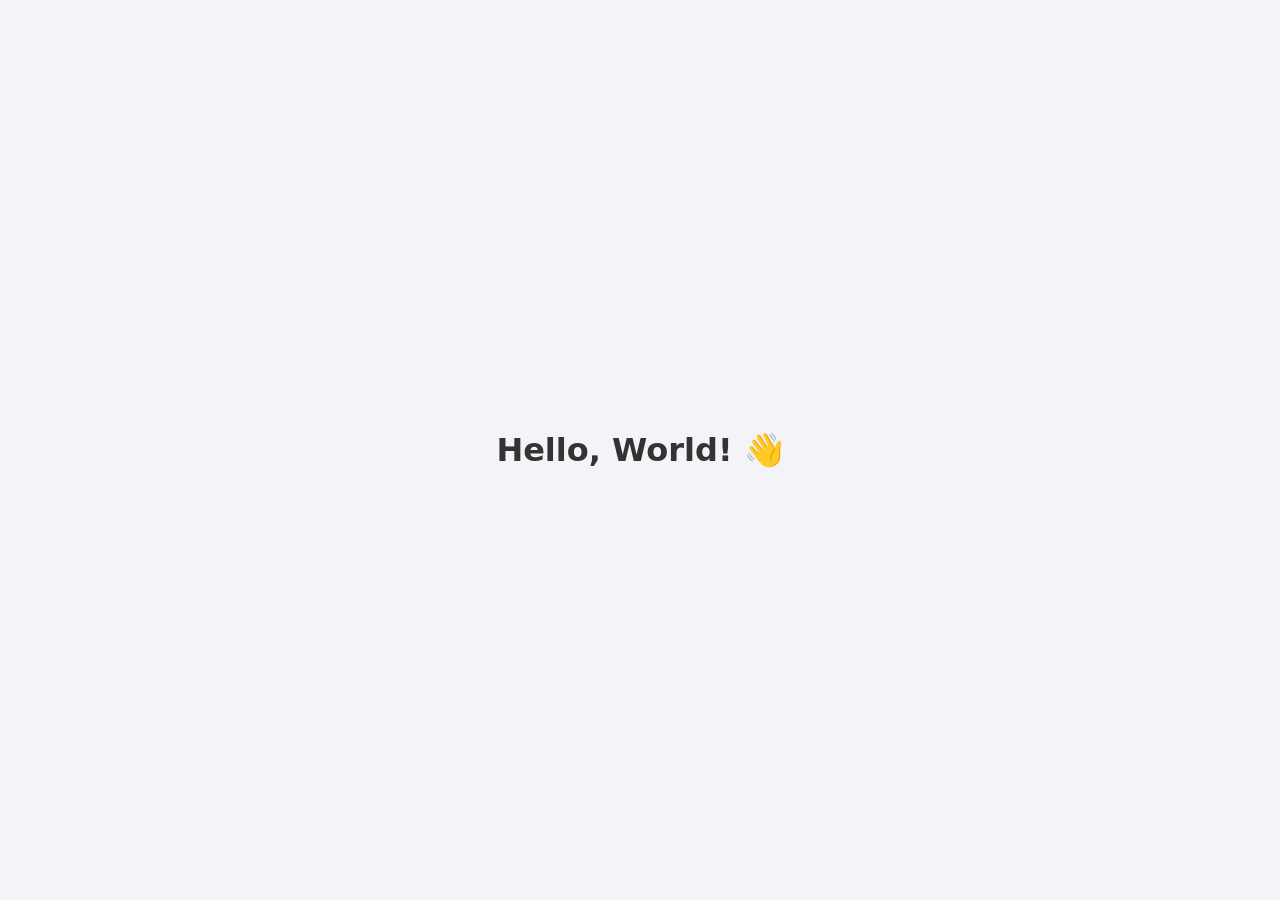
==== index.html @ c2a34e32 "Add hello world page for GitHub Pages test Co-Authored-By: Claude Sonnet 5.5 <noreply@anthropic.com>" ====
<!DOCTYPE html>
<html lang="en">
<head>
  <meta charset="UTF-8">
  <meta name="viewport" content="width=device-width, initial-scale=1.0">
  <title>Hello World</title>
  <style>
    body {
      font-family: system-ui, sans-serif;
      display: flex;
      align-items: center;
      justify-content: center;
      height: 100vh;
      margin: 0;
      background: #f4f4f8;
    }
    h1 { color: #333; }
  </style>
</head>
<body>
  <h1>Hello, World! 👋</h1>
</body>
</html>
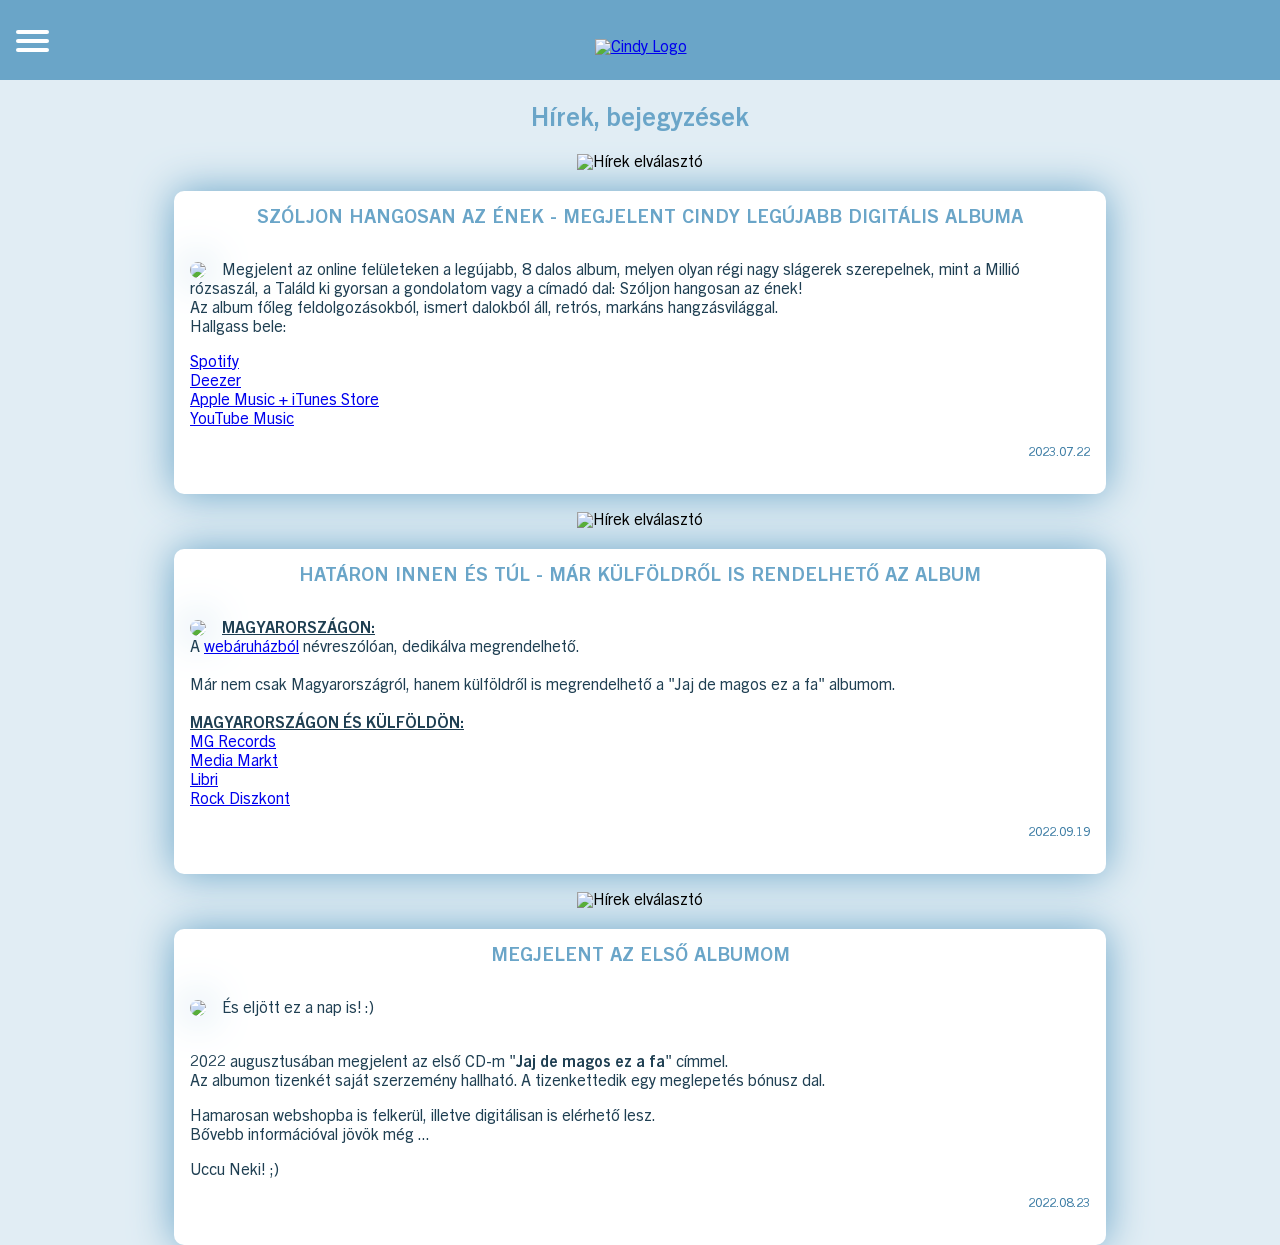
==== commit 27e7dbd2: "Initial copy" ====
--- a/index.html
+++ b/index.html
@@ -1,23 +1,263 @@
 <!DOCTYPE html>
-<html lang="en">
+<html lang="hu">
 <head>
-  <meta charset="UTF-8">
-  <meta name="viewport" content="width=device-width, initial-scale=1.0">
-  <title>Hello World</title>
-  <style>
-    body {
-      font-family: system-ui, sans-serif;
-      display: flex;
-      align-items: center;
-      justify-content: center;
-      height: 100vh;
-      margin: 0;
-      background: #f4f4f8;
-    }
-    h1 { color: #333; }
-  </style>
+    <!-- Global site tag (gtag.js) - Google Analytics -->
+    <script async="async" src="https://www.googletagmanager.com/gtag/js?id=G-7XT1B7VSJL"></script>
+    <script>
+        window.dataLayer = window.dataLayer || [];
+        function gtag(){dataLayer.push(arguments);}
+        gtag('js', new Date());
+
+        gtag('config', 'G-7XT1B7VSJL');
+    </script>
+
+    <meta charset="UTF-8"></meta>
+    <meta name="viewport" content="width=device-width, initial-scale=1"></meta>
+    <meta name="author" content="Köteles Cindy">
+    <meta name="description" content="Itt megtaláljátok Köteles Cindy legújabb híreit, bejegyzéseit, stb."></meta>
+    </meta>
+    <script src="js/cookie.js" defer="defer"></script>
+    <script
+            src="https://code.jquery.com/jquery-3.7.0.min.js"
+            integrity="sha256-2Pmvv0kuTBOenSvLm6bvfBSSHrUJ+3A7x6P5Ebd07/g="
+            crossorigin="anonymous"></script>
+    <script src="js/animationstop.js"></script>
+    <script src="js/common.js" defer="defer"></script>
+    <link href="css/news.css" rel="stylesheet"/>
+    
+    <title>Köteles Cindy - Hírek</title>
 </head>
 <body>
-  <h1>Hello, World! 👋</h1>
+<div>
+    <div id="menubar-full" class="menubar-style">
+        <div class="cindy-logo-div">
+            <a href="./">
+                <img class="cindy-logo" src="images/cindy_logo.png" alt="Cindy Logo"></img>
+            </a>
+        </div>
+        <ul id="textual-menu">
+            <li>
+                <a id="news-menu-select" href="./">HÍREK</a>
+            </li>
+            <li>
+                <a id="tour-menu-select" href="tour/">KONCERTEK</a>
+            </li>
+            <li>
+                <a id="music-menu-select" href="music/">ZENE</a>
+            </li>
+            <li>
+                <a id="bio-menu-select" href="about/">CINDYRŐL</a>
+            </li>
+            <li>
+                <a id="contact-menu-select" href="contact/">AJÁNLATKÉRÉS</a>
+            </li>
+            <li>
+                <a  id="info-menu-select" href="info/">INFO</a>
+            </li>
+            
+            <li>
+                <a id="webshop-menu-select" href="https://kotelescindy.hu/webshop" onclick="invalidateUnavailableItems(this.getAttribute(&#39;data-itemids&#39;));" data-itemids="[22,23]">WEBSHOP</a>
+            </li>
+            <!--<li id="webshop-icon" th:if="${!#arrays.isEmpty(@environment.getActiveProfiles()) && #arrays.contains(@environment.getActiveProfiles(), 'webshop-enabled')}" sec:authorize="!isAuthenticated()">
+                <a href="https://kotelescindy.hu/shoppingcart">
+                    <svg viewBox="0 0 24 24" fill="white" xmlns="http://www.w3.org/2000/svg" style="width: 1.5em; height: 1.5em">
+                        <path d="M18.0001 2C17.5341 2 17.1311 2.322 17.0251 2.775L16.0511 7H3.00006C2.69106 7 2.40106 7.142 2.21206 7.385C2.02306 7.627 1.95506 7.945 2.02906 8.243L4.02906 16.243C4.14106 16.688 4.54106 17 5.00006 17H15.0001C15.4661 17 15.8691 16.679 15.9751 16.225L18.7951 4H22.0001V2H18.0001ZM14.2051 15H5.78106L4.28106 9H15.5891L14.2051 15Z" fill="FFFFFF"></path>
+                        <path d="M6 22C7.10457 22 8 21.1046 8 20C8 18.8954 7.10457 18 6 18C4.89543 18 4 18.8954 4 20C4 21.1046 4.89543 22 6 22Z" fill="#FFFFFF"></path>
+                        <path d="M14 22C15.1046 22 16 21.1046 16 20C16 18.8954 15.1046 18 14 18C12.8954 18 12 18.8954 12 20C12 21.1046 12.8954 22 14 22Z" fill="#FFFFFF"></path>
+                    </svg>
+                </a>
+                <span id="cart-counter" class="cart-count">0</span>
+            </li>-->
+            
+        </ul>
+        <div class="social-media-container">
+            <a href="https://www.facebook.com/kotelescindy" target="_blank" rel="noopener noreferrer">
+                <svg class="social-media-icon" viewBox="0 0 32 32" fill="black" xmlns="http://www.w3.org/2000/svg">
+                    <path d="M32 16.0978C32 7.20722 24.8366 0 16 0C7.16344 0 0 7.20722 0 16.0978C0 24.1325 5.85094 30.7924 13.5 32V20.751H9.4375V16.0978H13.5V12.5512C13.5 8.51673 15.8888 6.2882 19.5434 6.2882C21.2941 6.2882 23.125 6.60261 23.125 6.60261V10.5642H21.1075C19.12 10.5642 18.5 11.8051 18.5 13.0782V16.0978H22.9375L22.2281 20.751H18.5V32C26.1491 30.7924 32 24.1325 32 16.0978Z"
+                          fill="white"></path>
+                </svg>
+            </a>
+            <a href="https://www.instagram.com/kotelescindy" target="_blank" rel="noopener noreferrer">
+                <svg class="social-media-icon" viewBox="0 0 32 32" fill="white" xmlns="http://www.w3.org/2000/svg">
+                    <path d="M15.9999 3.09176C20.2043 3.09176 20.7018 3.10801 22.3624 3.18363C23.8974 3.25363 24.7311 3.50988 25.2861 3.72551C26.0211 4.01113 26.5455 4.35238 27.0968 4.90301C27.648 5.45426 27.9893 5.97864 28.2743 6.71364C28.4899 7.26864 28.7461 8.10239 28.8161 9.63739C28.8918 11.2974 28.908 11.7955 28.908 15.9999C28.908 20.2043 28.8918 20.7018 28.8161 22.3624C28.7461 23.8974 28.4899 24.7311 28.2743 25.2861C27.9886 26.0211 27.6474 26.5455 27.0968 27.0968C26.5455 27.648 26.0211 27.9893 25.2861 28.2743C24.7311 28.4899 23.8974 28.7461 22.3624 28.8161C20.7024 28.8918 20.2043 28.908 15.9999 28.908C11.7955 28.908 11.2974 28.8918 9.63739 28.8161C8.10239 28.7461 7.26864 28.4899 6.71364 28.2743C5.97864 27.9886 5.45426 27.6474 4.90301 27.0968C4.35176 26.5455 4.01051 26.0211 3.72551 25.2861C3.50988 24.7311 3.25363 23.8974 3.18363 22.3624C3.10801 20.7024 3.09176 20.2043 3.09176 15.9999C3.09176 11.7955 3.10801 11.298 3.18363 9.63739C3.25363 8.10239 3.50988 7.26864 3.72551 6.71364C4.01113 5.97864 4.35238 5.45426 4.90301 4.90301C5.45426 4.35176 5.97864 4.01051 6.71364 3.72551C7.26864 3.50988 8.10239 3.25363 9.63739 3.18363C11.298 3.10801 11.7955 3.09176 15.9999 3.09176ZM15.9999 0.254883C11.7236 0.254883 11.1874 0.273008 9.50801 0.349883C7.83239 0.426133 6.68739 0.692383 5.68614 1.08176C4.65051 1.48426 3.77238 2.02238 2.89738 2.89801C2.02238 3.77301 1.48363 4.65113 1.08113 5.68614C0.691758 6.68739 0.425508 7.83239 0.349258 9.50801C0.273008 11.1874 0.254883 11.7236 0.254883 15.9999C0.254883 20.2761 0.273008 20.8124 0.349883 22.4918C0.426133 24.1674 0.692383 25.3124 1.08176 26.3136C1.48426 27.3493 2.02238 28.2274 2.89801 29.1024C3.77363 29.978 4.65113 30.5161 5.68676 30.9186C6.68801 31.308 7.83301 31.5743 9.50864 31.6505C11.188 31.7274 11.7243 31.7455 16.0005 31.7455C20.2768 31.7455 20.813 31.7274 22.4924 31.6505C24.168 31.5743 25.313 31.308 26.3143 30.9186C27.3499 30.5161 28.228 29.978 29.103 29.1024C29.9786 28.2268 30.5168 27.3493 30.9193 26.3136C31.3086 25.3124 31.5749 24.1674 31.6511 22.4918C31.728 20.8124 31.7461 20.2761 31.7461 15.9999C31.7461 11.7236 31.728 11.1874 31.6511 9.50801C31.5749 7.83239 31.3086 6.68739 30.9193 5.68614C30.5168 4.65051 29.9786 3.77238 29.103 2.89738C28.2274 2.02176 27.3499 1.48363 26.3143 1.08113C25.313 0.691758 24.168 0.425508 22.4924 0.349258C20.8124 0.273008 20.2761 0.254883 15.9999 0.254883Z"
+                          fill="white"></path>
+                    <path d="M16 7.91486C11.5344 7.91486 7.91504 11.5349 7.91504 15.9999C7.91504 20.4649 11.5344 24.0849 16 24.0849C20.4657 24.0849 24.0851 20.4655 24.0851 15.9999C24.0851 11.5342 20.4657 7.91486 16 7.91486ZM16 21.248C13.1013 21.248 10.7519 18.898 10.7519 15.9999C10.7519 13.1017 13.1019 10.7517 16 10.7517C18.8988 10.7517 21.2482 13.1017 21.2482 15.9999C21.2482 18.898 18.8988 21.248 16 21.248Z"
+                          fill="white"></path>
+                    <path d="M24.405 9.48426C25.4485 9.48426 26.2944 8.63835 26.2944 7.59488C26.2944 6.55141 25.4485 5.70551 24.405 5.70551C23.3615 5.70551 22.5156 6.55141 22.5156 7.59488C22.5156 8.63835 23.3615 9.48426 24.405 9.48426Z"
+                          fill="white"></path>
+                </svg>
+            </a>
+            <a href="https://www.tiktok.com/@kotelescindy" target="_blank" rel="noopener noreferrer">
+                <svg class="social-media-icon" xmlns="http://www.w3.org/2000/svg" viewBox="0 0 256 256" fill="white">
+                    <path d="M224,72a44.04978,44.04978,0,0,1-44-44,12,12,0,0,0-12-12H128a12,12,0,0,0-12,12V156a16,16,0,1,1-22.85107-14.46631,12.0001,12.0001,0,0,0,6.85058-10.83886L100,89.05569a11.99969,11.99969,0,0,0-14.10352-11.814A80.00515,80.00515,0,1,0,180,156l-.00049-29.32812A107.476,107.476,0,0,0,224,136a12,12,0,0,0,12-12V84A12,12,0,0,0,224,72Zm-12,39.15381a83.22823,83.22823,0,0,1-36.99268-14.91211,12,12,0,0,0-19.00781,9.74121L156,156a56,56,0,1,1-80-50.63965l-.00049,18.64795A39.99736,39.99736,0,1,0,140,156V40h17.06006A68.19054,68.19054,0,0,0,212,94.94Z"/>
+                </svg>
+            </a>
+            <a href="https://www.youtube.com/K%C3%B6telesCindy/" target="_blank" rel="noopener noreferrer">
+                <svg class="social-media-icon" viewBox="0 0 16 16" fill="white" xmlns="http://www.w3.org/2000/svg">
+                    <path d="M13.23,14.49a1.69,1.69,0,0,1-1.46,1.3,46.09,46.09,0,0,1-5,.18,46.1,46.1,0,0,1-5-.18,1.69,1.69,0,0,1-1.45-1.3A13.87,13.87,0,0,1,0,11.37,13.85,13.85,0,0,1,.24,8.25,1.69,1.69,0,0,1,1.69,7a46.22,46.22,0,0,1,5-.18,46.22,46.22,0,0,1,5,.18,1.69,1.69,0,0,1,1.46,1.3,13.88,13.88,0,0,1,.23,3.12A13.86,13.86,0,0,1,13.23,14.49ZM3.84,8.31H1v.83H2v5.08h.91V9.15h1ZM6.3,9.82H5.48v3.36c-.18.25-.35.37-.51.37s-.17-.06-.19-.19a2.27,2.27,0,0,1,0-.31V9.82H4V13.3A2.17,2.17,0,0,0,4,14a.5.5,0,0,0,.52.33,1.31,1.31,0,0,0,.93-.54v.48H6.3Zm3.09,1.33a3.35,3.35,0,0,0-.08-.88.64.64,0,0,0-.65-.5,1.11,1.11,0,0,0-.84.48V8.31H7v5.91h.81V13.8a1.11,1.11,0,0,0,.84.49.64.64,0,0,0,.65-.49,3.47,3.47,0,0,0,.08-.89Zm3.07,1.55h-.83a5.14,5.14,0,0,1,0,.54.35.35,0,0,1-.36.32c-.28,0-.42-.2-.42-.61v-.78h1.63v-.91a1.71,1.71,0,0,0-.25-1,1.14,1.14,0,0,0-1-.45,1.16,1.16,0,0,0-1,.45,1.68,1.68,0,0,0-.25,1V12.8a1.68,1.68,0,0,0,.26,1,1.17,1.17,0,0,0,1,.45,1.12,1.12,0,0,0,1.17-1c0-.08,0-.26,0-.51Zm-1.63-1.6q0-.61.41-.61c.27,0,.41.2.41.61v.41h-.81ZM8.22,13.56a.59.59,0,0,1-.41-.2V10.68a.59.59,0,0,1,.41-.19c.23,0,.35.2.35.6V13C8.58,13.36,8.46,13.56,8.22,13.56ZM10.8,6.07H10V5.58A1.33,1.33,0,0,1,9,6.13a.5.5,0,0,1-.53-.33,2.21,2.21,0,0,1-.07-.66V1.62h0v-.1h.82V4.8a1.82,1.82,0,0,0,0,.31c0,.12.08.19.19.19s.34-.12.52-.37V1.62h0v-.1h.82V6h0Zm-3-1.44a1.71,1.71,0,0,1-.25,1,1.13,1.13,0,0,1-1,.46,1.13,1.13,0,0,1-1-.46,1.69,1.69,0,0,1-.26-1V3.07c0-.06,0-.12,0-.18a1.62,1.62,0,0,1,.26-1,1.13,1.13,0,0,1,1-.46,1.13,1.13,0,0,1,1,.46,1.72,1.72,0,0,1,.26,1V4.53s0,0,0,.06ZM6.93,2.91c0-.41-.13-.62-.39-.62s-.38.19-.39.56V4.68c0,.41.13.62.39.62s.38-.19.39-.57ZM5.32.1,4.22,3.64V6h0v.1H3.31V3.65a14.5,14.5,0,0,0-.56-1.89L2.17.1h0l0-.1h1l.65,2.34L4.4,0h.92l0,.1Z"></path>
+                </svg>
+            </a>
+        </div>
+    </div>
+    <div id="menubar-mobile" class="menubar-style">
+        <div id="hamburger-menu" onclick="
+            var box = document.getElementById('hamburgerCheckbox');
+            box.checked = !box.checked;
+            if(box.checked == true){
+                // console.log('flex');
+                Array.from(document.getElementsByClassName('animated-menu')).forEach(elem => elem.classList.add('visible'));
+                Array.from(document.getElementsByClassName('animated-menu')).forEach(elem => elem.classList.remove('hidden'));
+            } else {
+                // console.log('hidden');
+                Array.from(document.getElementsByClassName('animated-menu')).forEach(elem => elem.classList.remove('visible'));
+                Array.from(document.getElementsByClassName('animated-menu')).forEach(elem => elem.classList.add('hidden'));}">
+            <input type="checkbox" id="hamburgerCheckbox"/>
+            <span class="hamburgerLine ham1"></span>
+            <span class="hamburgerLine ham2"></span>
+            <span class="hamburgerLine ham3"></span>
+        </div>
+        <div class="cindy-logo-div">
+            <a href="./">
+                <img class="cindy-logo" src="images/cindy_logo.png" alt="Cindy Logo"></img>
+            </a>
+            
+        </div>
+    </div>
+    <div class="animated-menu">
+        <ul id="textual-menu-mobile">
+            <li>
+                <a href="./">HÍREK</a>
+            </li>
+            <li>
+                <a href="tour/">KONCERTEK</a>
+            </li>
+            <li>
+                <a href="music/">ZENE</a>
+            </li>
+            <li>
+                <a href="about/">CINDYRŐL</a>
+            </li>
+            <li>
+                <a href="contact/">AJÁNLATKÉRÉS</a>
+            </li>
+            <li>
+                <a href="info/">INFO</a>
+            </li>
+            
+            <li>
+                <a href="https://kotelescindy.hu/webshop" onclick="invalidateUnavailableItems(this.getAttribute(&#39;data-itemids&#39;));" data-itemids="[22,23]">WEBSHOP</a>
+            </li>
+            <div class="social-media-container">
+                <a href="https://www.facebook.com/kotelescindy" target="_blank" rel="noopener noreferrer">
+                    <svg class="social-media-icon" viewBox="0 0 32 32" fill="black" xmlns="http://www.w3.org/2000/svg">
+                        <path d="M32 16.0978C32 7.20722 24.8366 0 16 0C7.16344 0 0 7.20722 0 16.0978C0 24.1325 5.85094 30.7924 13.5 32V20.751H9.4375V16.0978H13.5V12.5512C13.5 8.51673 15.8888 6.2882 19.5434 6.2882C21.2941 6.2882 23.125 6.60261 23.125 6.60261V10.5642H21.1075C19.12 10.5642 18.5 11.8051 18.5 13.0782V16.0978H22.9375L22.2281 20.751H18.5V32C26.1491 30.7924 32 24.1325 32 16.0978Z"
+                              fill="white"></path>
+                    </svg>
+                </a>
+                <a href="https://www.instagram.com/kotelescindy" target="_blank" rel="noopener noreferrer">
+                    <svg class="social-media-icon" viewBox="0 0 32 32" fill="white" xmlns="http://www.w3.org/2000/svg">
+                        <path d="M15.9999 3.09176C20.2043 3.09176 20.7018 3.10801 22.3624 3.18363C23.8974 3.25363 24.7311 3.50988 25.2861 3.72551C26.0211 4.01113 26.5455 4.35238 27.0968 4.90301C27.648 5.45426 27.9893 5.97864 28.2743 6.71364C28.4899 7.26864 28.7461 8.10239 28.8161 9.63739C28.8918 11.2974 28.908 11.7955 28.908 15.9999C28.908 20.2043 28.8918 20.7018 28.8161 22.3624C28.7461 23.8974 28.4899 24.7311 28.2743 25.2861C27.9886 26.0211 27.6474 26.5455 27.0968 27.0968C26.5455 27.648 26.0211 27.9893 25.2861 28.2743C24.7311 28.4899 23.8974 28.7461 22.3624 28.8161C20.7024 28.8918 20.2043 28.908 15.9999 28.908C11.7955 28.908 11.2974 28.8918 9.63739 28.8161C8.10239 28.7461 7.26864 28.4899 6.71364 28.2743C5.97864 27.9886 5.45426 27.6474 4.90301 27.0968C4.35176 26.5455 4.01051 26.0211 3.72551 25.2861C3.50988 24.7311 3.25363 23.8974 3.18363 22.3624C3.10801 20.7024 3.09176 20.2043 3.09176 15.9999C3.09176 11.7955 3.10801 11.298 3.18363 9.63739C3.25363 8.10239 3.50988 7.26864 3.72551 6.71364C4.01113 5.97864 4.35238 5.45426 4.90301 4.90301C5.45426 4.35176 5.97864 4.01051 6.71364 3.72551C7.26864 3.50988 8.10239 3.25363 9.63739 3.18363C11.298 3.10801 11.7955 3.09176 15.9999 3.09176ZM15.9999 0.254883C11.7236 0.254883 11.1874 0.273008 9.50801 0.349883C7.83239 0.426133 6.68739 0.692383 5.68614 1.08176C4.65051 1.48426 3.77238 2.02238 2.89738 2.89801C2.02238 3.77301 1.48363 4.65113 1.08113 5.68614C0.691758 6.68739 0.425508 7.83239 0.349258 9.50801C0.273008 11.1874 0.254883 11.7236 0.254883 15.9999C0.254883 20.2761 0.273008 20.8124 0.349883 22.4918C0.426133 24.1674 0.692383 25.3124 1.08176 26.3136C1.48426 27.3493 2.02238 28.2274 2.89801 29.1024C3.77363 29.978 4.65113 30.5161 5.68676 30.9186C6.68801 31.308 7.83301 31.5743 9.50864 31.6505C11.188 31.7274 11.7243 31.7455 16.0005 31.7455C20.2768 31.7455 20.813 31.7274 22.4924 31.6505C24.168 31.5743 25.313 31.308 26.3143 30.9186C27.3499 30.5161 28.228 29.978 29.103 29.1024C29.9786 28.2268 30.5168 27.3493 30.9193 26.3136C31.3086 25.3124 31.5749 24.1674 31.6511 22.4918C31.728 20.8124 31.7461 20.2761 31.7461 15.9999C31.7461 11.7236 31.728 11.1874 31.6511 9.50801C31.5749 7.83239 31.3086 6.68739 30.9193 5.68614C30.5168 4.65051 29.9786 3.77238 29.103 2.89738C28.2274 2.02176 27.3499 1.48363 26.3143 1.08113C25.313 0.691758 24.168 0.425508 22.4924 0.349258C20.8124 0.273008 20.2761 0.254883 15.9999 0.254883Z"
+                              fill="white"></path>
+                        <path d="M16 7.91486C11.5344 7.91486 7.91504 11.5349 7.91504 15.9999C7.91504 20.4649 11.5344 24.0849 16 24.0849C20.4657 24.0849 24.0851 20.4655 24.0851 15.9999C24.0851 11.5342 20.4657 7.91486 16 7.91486ZM16 21.248C13.1013 21.248 10.7519 18.898 10.7519 15.9999C10.7519 13.1017 13.1019 10.7517 16 10.7517C18.8988 10.7517 21.2482 13.1017 21.2482 15.9999C21.2482 18.898 18.8988 21.248 16 21.248Z"
+                              fill="white"></path>
+                        <path d="M24.405 9.48426C25.4485 9.48426 26.2944 8.63835 26.2944 7.59488C26.2944 6.55141 25.4485 5.70551 24.405 5.70551C23.3615 5.70551 22.5156 6.55141 22.5156 7.59488C22.5156 8.63835 23.3615 9.48426 24.405 9.48426Z"
+                              fill="white"></path>
+                    </svg>
+                </a>
+                <a href="https://www.tiktok.com/@kotelescindy" target="_blank" rel="noopener noreferrer">
+                    <svg class="social-media-icon" xmlns="http://www.w3.org/2000/svg" viewBox="0 0 256 256"
+                         fill="white">
+                        <path d="M224,72a44.04978,44.04978,0,0,1-44-44,12,12,0,0,0-12-12H128a12,12,0,0,0-12,12V156a16,16,0,1,1-22.85107-14.46631,12.0001,12.0001,0,0,0,6.85058-10.83886L100,89.05569a11.99969,11.99969,0,0,0-14.10352-11.814A80.00515,80.00515,0,1,0,180,156l-.00049-29.32812A107.476,107.476,0,0,0,224,136a12,12,0,0,0,12-12V84A12,12,0,0,0,224,72Zm-12,39.15381a83.22823,83.22823,0,0,1-36.99268-14.91211,12,12,0,0,0-19.00781,9.74121L156,156a56,56,0,1,1-80-50.63965l-.00049,18.64795A39.99736,39.99736,0,1,0,140,156V40h17.06006A68.19054,68.19054,0,0,0,212,94.94Z"/>
+                    </svg>
+                </a>
+                <a href="https://www.youtube.com/K%C3%B6telesCindy/" target="_blank" rel="noopener noreferrer">
+                    <svg class="social-media-icon" viewBox="0 0 32 32" fill="none" xmlns="http://www.w3.org/2000/svg">
+                        <path d="M30.053 8.89341C29.7163 7.62341 28.7213 6.62341 27.4597 6.28341C25.173 5.66675 15.9997 5.66675 15.9997 5.66675C15.9997 5.66675 6.82634 5.66675 4.53967 6.28341C3.27801 6.62341 2.28301 7.62341 1.94634 8.89341C1.33301 11.1967 1.33301 16.0001 1.33301 16.0001C1.33301 16.0001 1.33301 20.8034 1.94634 23.1067C2.28301 24.3767 3.27801 25.3767 4.53967 25.7167C6.82634 26.3334 15.9997 26.3334 15.9997 26.3334C15.9997 26.3334 25.173 26.3334 27.4597 25.7167C28.7213 25.3767 29.7163 24.3767 30.053 23.1067C30.6663 20.8034 30.6663 16.0001 30.6663 16.0001C30.6663 16.0001 30.6663 11.1967 30.053 8.89341ZM12.9997 20.3617V11.6384L20.6663 16.0001L12.9997 20.3617Z"
+                              fill="white"></path>
+                    </svg>
+                </a>
+            </div>
+        </ul>
+    </div>
+</div>
+
+<div>
+    <h1 class="mobile-h1-header">Hírek, bejegyzések</h1>
+</div>
+<section class="news-entry">
+    <img class="news-separator" src="images/kalocsai_form_separator2_small.png" alt="Hírek elválasztó"></img>
+    <div class=".multiple-news">
+        <article class="news-content bordered-content active">
+            
+            <h2 class="news-header">SZÓLJON HANGOSAN AZ ÉNEK - Megjelent Cindy legújabb digitális albuma</h2>
+            <div class="news-text">
+                <div class="news-text-image-with-text">
+                    <div>
+                        <div>
+                        <img class="photo-image photo-image-align"
+                             src="images/Koteles Cindy_Szoljon hangosan az ének_EP2023_20230722_111335_mobile.jpg"/>
+                        </div>
+                        <div class="news-actual-text"><p>Megjelent az online felületeken a legújabb, 8 dalos album, melyen olyan régi nagy slágerek szerepelnek, mint a Millió rózsaszál, a Találd ki gyorsan a gondolatom vagy a címadó dal: Szóljon hangosan az ének! <br />Az album főleg feldolgozásokból, ismert dalokból áll, retrós, markáns hangzásvilággal.<br />Hallgass bele:</p>
+<p><a href="https://open.spotify.com/album/0KONX0Ou8HVhFjbdKUnMVl">Spotify</a><br /><a href="https://www.deezer.com/hu/album/464594255">Deezer</a><br /><a href="https://music.apple.com/hu/album/sz%C3%B3ljon-hangosan-az-%C3%A9nek/1697511006">Apple Music + iTunes Store</a><br /><a href="https://music.youtube.com/playlist?list=OLAK5uy_lrZlEG82G__of7QUkc4Bg1SscF16T-isI">YouTube Music</a></p></div>
+                    </div>
+                </div>
+                <div class="date-content">
+                    <span>2023.07.22</span>
+                </div>
+            </div>
+        </article>
+    </div>
+</section>
+<section class="news-entry">
+    <img class="news-separator" src="images/kalocsai_form_separator2_small.png" alt="Hírek elválasztó"></img>
+    <div class=".multiple-news">
+        <article class="news-content bordered-content active">
+            
+            <h2 class="news-header">Határon innen és túl - Már külföldről is rendelhető az album</h2>
+            <div class="news-text">
+                <div class="news-text-image-with-text">
+                    <div>
+                        <div>
+                        <img class="photo-image photo-image-align"
+                             src="images/Koteles Cindy_Album borito_20220919_184448_mobile.jpg"/>
+                        </div>
+                        <div class="news-actual-text"><p><strong style="text-decoration: underline;">MAGYARORSZÁGON:<br /></strong>A <a href="https://kotelescindy.hu/webshop" target="_blank" rel="noopener">webáruházból</a> névreszólóan, dedikálva megrendelhető.<br /><strong style="text-decoration: underline;"><br /></strong>Már nem csak Magyarországról, hanem külföldről is megrendelhető a "Jaj de magos ez a fa" albumom.<br /><br /><span style="text-decoration: underline;"><strong>MAGYARORSZÁGON ÉS KÜLFÖLDÖN:</strong></span><br /><a title="MG" href="https://mgrecords.hu/node/264575" target="_blank" rel="noopener">MG Records</a><br /><a href="https://www.mediamarkt.hu/hu/product/_köteles-cindy-jaj-de-magos-ez-a-fa-cd-1396639.html" target="_blank" rel="noopener">Media Markt</a><br /><a href="https://www.libri.hu/zene/koteles-cindy-jaj-de-magos-ez-a-fa-cd.html" target="_blank" rel="noopener">Libri</a><br /><a href="https://rockdiszkont.hu/k/koteles-cindy-jaj-de-magos-ez-a-fa-cd" target="_blank" rel="noopener">Rock Diszkont</a></p></div>
+                    </div>
+                </div>
+                <div class="date-content">
+                    <span>2022.09.19</span>
+                </div>
+            </div>
+        </article>
+    </div>
+</section>
+<section class="news-entry">
+    <img class="news-separator" src="images/kalocsai_form_separator2_small.png" alt="Hírek elválasztó"></img>
+    <div class=".multiple-news">
+        <article class="news-content bordered-content active">
+            
+            <h2 class="news-header">MEGJELENT AZ ELSŐ ALBUMOM</h2>
+            <div class="news-text">
+                <div class="news-text-image-with-text">
+                    <div>
+                        <div>
+                        <img class="photo-image photo-image-align"
+                             src="images/IMG_2669_20220823_165859_mobile.jpg"/>
+                        </div>
+                        <div class="news-actual-text"><p style="text-align: justify;">&Eacute;s elj&ouml;tt ez a nap is! :)</p>
+<p style="text-align: justify;"><br>2022 augusztus&aacute;ban megjelent az első CD-m "<strong>Jaj de magos ez a fa</strong>" c&iacute;mmel.<br>Az albumon tizenk&eacute;t saj&aacute;t szerzem&eacute;ny hallhat&oacute;. A tizenkettedik egy meglepet&eacute;s b&oacute;nusz dal.</p>
+<p style="text-align: justify;">Hamarosan webshopba is felker&uuml;l, illetve digit&aacute;lisan is el&eacute;rhető lesz.&nbsp;<br>Bővebb inform&aacute;ci&oacute;val j&ouml;v&ouml;k m&eacute;g ...&nbsp;</p>
+<p style="text-align: justify;">Uccu Neki! ;)</p></div>
+                    </div>
+                </div>
+                <div class="date-content">
+                    <span>2022.08.23</span>
+                </div>
+            </div>
+        </article>
+    </div>
+</section>
+<!--<footer th:replace="~{fragments/general.html :: footer}"></footer>-->
 </body>
-</html>
+
+</html>
--- a/css/news.css
+++ b/css/news.css
@@ -0,0 +1,95 @@
+@import "common.css";
+@import "photo.css";
+
+.bordered-content {
+    margin: 0 auto;
+    padding: 0;
+    border: none;
+    box-shadow: 0px 0px 40px var(--global-font-color);
+    transition: 1000ms box-shadow;
+}
+
+.bordered-content:hover {
+    box-shadow: 0px 0px 100px var(--global-font-color);
+}
+
+#textual-menu #news-menu-select {
+    color: var(--global-font-color-menu-selected);
+    font-weight: var(--global-font-weight-menu-selected);
+}
+
+.news-separator {
+    padding: min(2em, 2vh) 0;
+}
+
+.news-header {
+    margin-top: 0;
+    margin-bottom: 0;
+    text-align: center;
+    /*font-size: 1.5em;*/
+    text-transform: uppercase;
+    font-size: max(min(4vw,1.4em),1.2em);
+}
+
+.news-content {
+    text-align: start;
+    width: max(60vw, 800px);
+    /*font-size: max(min(3vw,1.3em),1em);*/
+    font-size: min(max(min(3vw,1.3em),1em), min(4vh,16px));
+    max-width: 900px;
+    padding: 1em;
+}
+
+.news-actual-text {
+    /*padding-left: 2em;*/
+}
+
+.news-text {
+    background-color: white;
+    border-style: none;
+    border-radius: 20px;
+    display: flex;
+    flex-direction: column;
+    color: rgb(31,63,82);
+    padding: 1em 0;
+}
+
+.date-content {
+    text-align: right;
+    color: rgb(60, 124, 164);
+    font-size: 0.8em;
+}
+
+.photo-image-align {
+    float: left;
+    margin-right: 1em;
+}
+
+.admin-buttons {
+    display: flex;
+    justify-content: flex-end;
+
+}
+.news-entry {
+    /*display: inline-block;*/
+}
+
+.multiple-news {
+    display:flex;
+}
+
+@media screen and (max-width: 1400px) {
+    .news-content {
+        /*font-size: 1em;*/
+        text-align: left;
+        letter-spacing: 0;
+        word-spacing: 0;
+        padding: 1em;
+        width: max(80vw, 300px);
+    }
+
+    .news-header {
+        font-size: 1.2em;
+    }
+}
+
